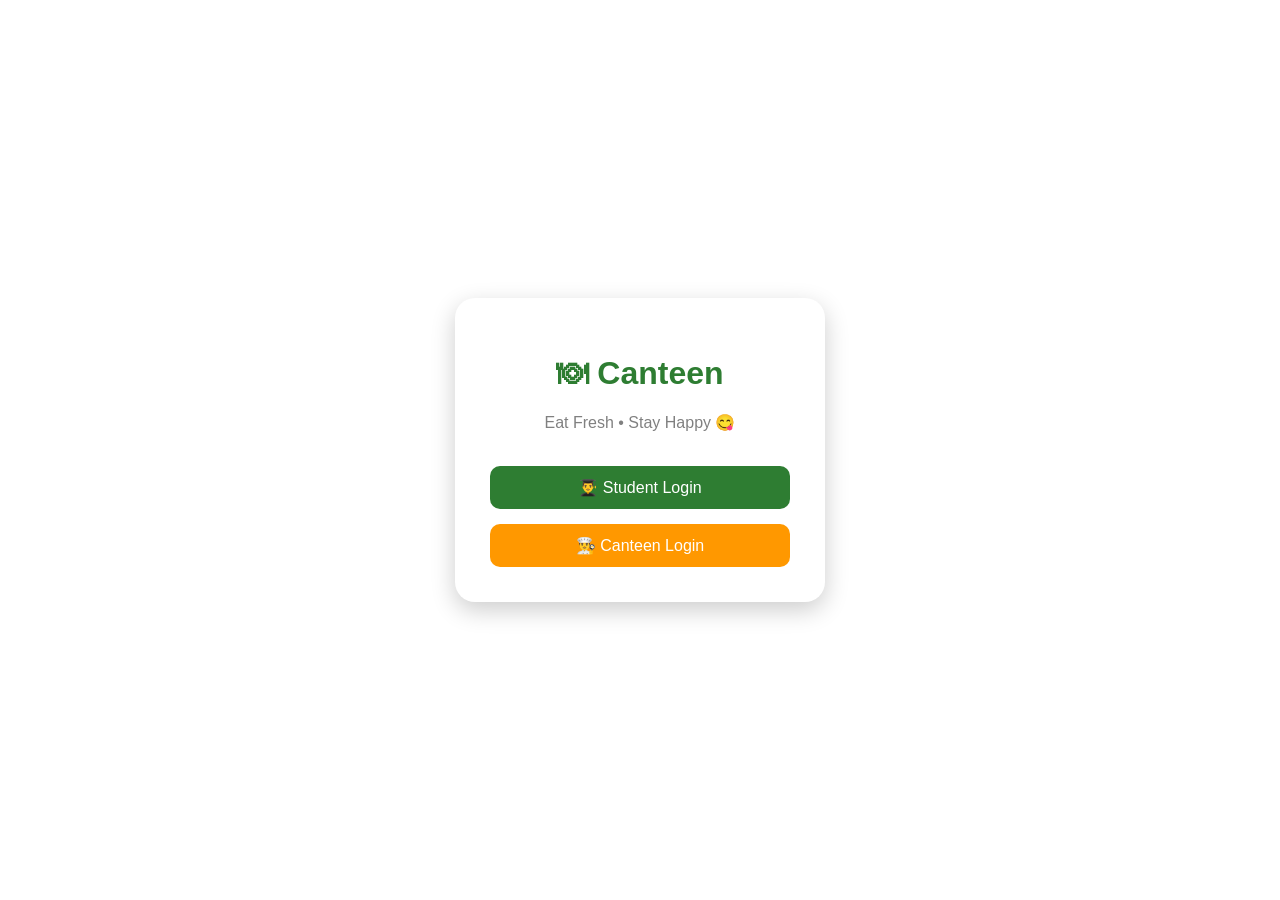
==== index.html @ d3ca4ba8 "Rename index (1).html to index.html" ====
<!DOCTYPE html>
<html>
<head>
<title>Canteen Login</title>
</head>

<body style="
margin:0;
font-family:'Segoe UI',sans-serif;
background:url('https://images.unsplash.com/photo-1504674900247-0877df9cc836');
background-size:cover;
background-position:center;
">

<!-- Light overlay -->
<div style="
background:rgba(255,255,255,0.7);
height:100vh;
display:flex;
justify-content:center;
align-items:center;
">

<!-- Card -->
<div style="
background:white;
padding:35px;
border-radius:20px;
text-align:center;
width:300px;
box-shadow:0 8px 25px rgba(0,0,0,0.2);
">

<h1 style="color:#2E7D32;">🍽 Canteen</h1>
<p style="color:gray;">Eat Fresh • Stay Happy 😋</p>

<br>

<button onclick="goStudent()" style="
width:100%;
padding:12px;
margin-bottom:15px;
background:#2E7D32;
color:white;
border:none;
border-radius:10px;
font-size:16px;
">
👨‍🎓 Student Login
</button>

<button onclick="goCanteen()" style="
width:100%;
padding:12px;
background:#FF9800;
color:white;
border:none;
border-radius:10px;
font-size:16px;
">
👨‍🍳 Canteen Login
</button>

</div>
</div>

<script>
function goStudent(){
window.location.href="student.html";
}

function goCanteen(){
let pass=prompt("Enter Password:");
if(pass==="1234"){
window.location.href="orders.html";
}else{
alert("Wrong Password ❌");
}
}
</script>

</body>
</html>
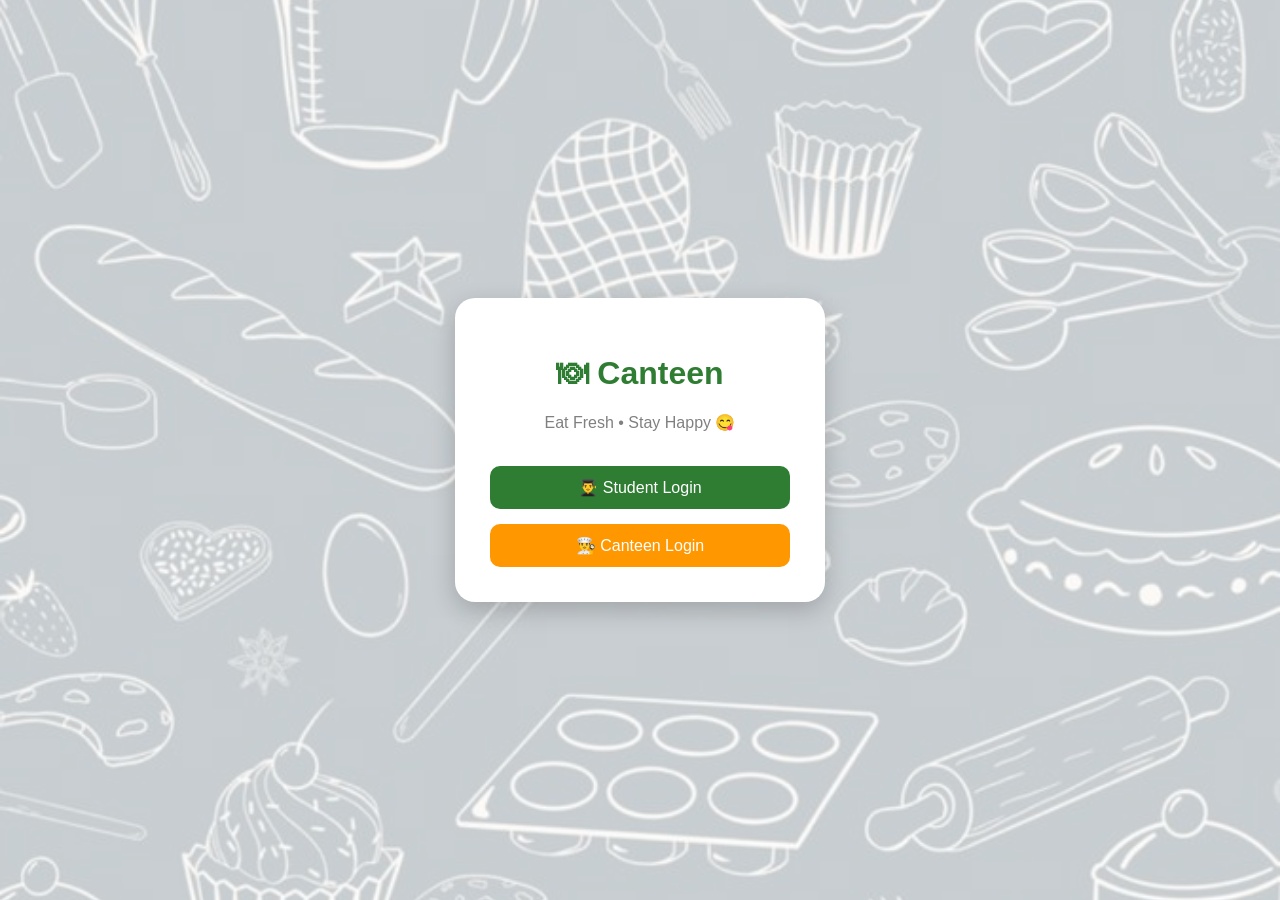
==== commit 84806c5e: "Update index.html" ====
--- a/index.html
+++ b/index.html
@@ -7,7 +7,7 @@
 <body style="
 margin:0;
 font-family:'Segoe UI',sans-serif;
-background:url('https://images.unsplash.com/photo-1504674900247-0877df9cc836');
+background:url('bg.jpg');
 background-size:cover;
 background-position:center;
 ">
